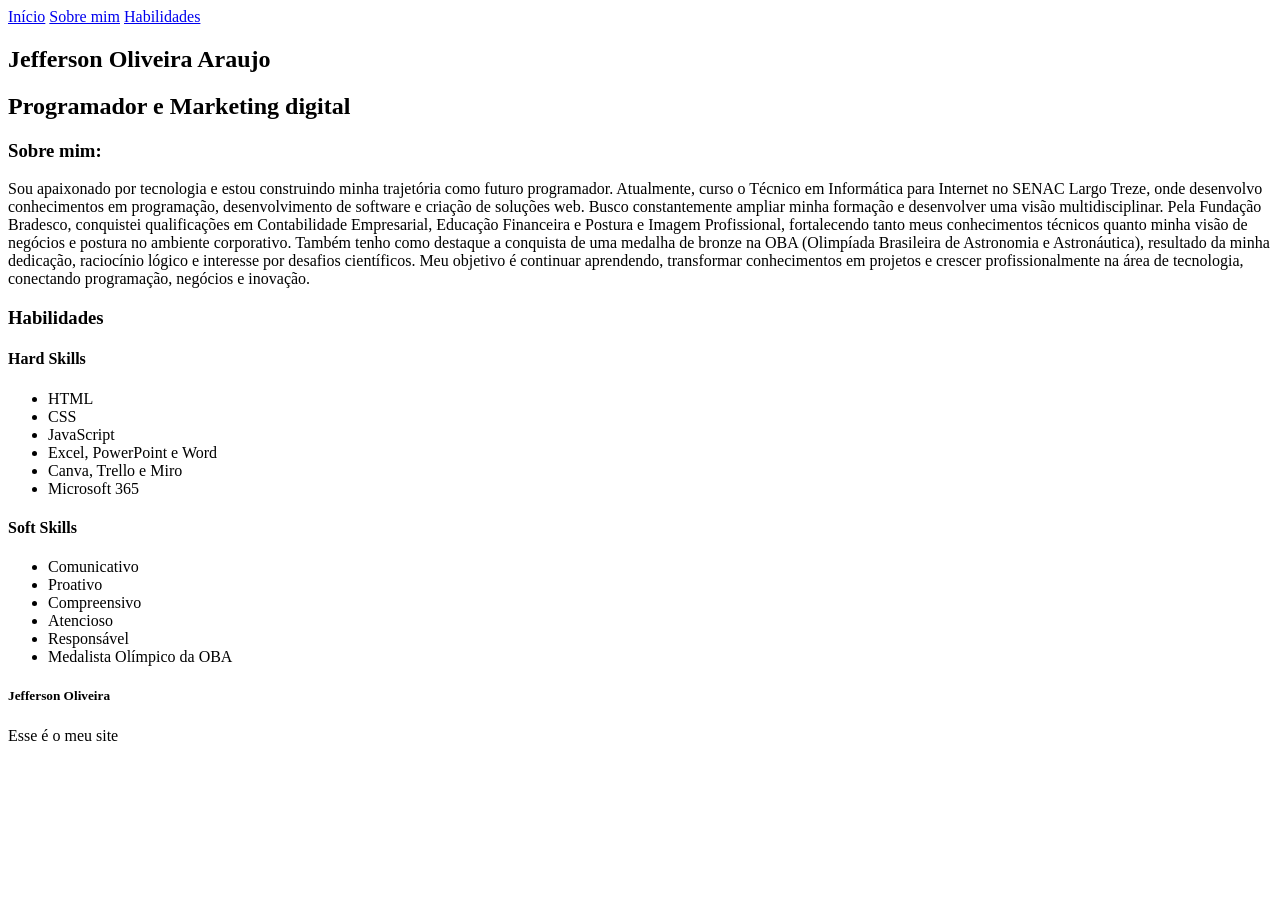
==== Index.html @ b3689dfd "Commit para ver no que dá" ====
<!DOCTYPE html>

<html lang="pt-BR">

<head>
   <title>Jefferson Oliveira Araujo</title>
   <link rel="stylesheet" href="style.css">
</head>

<body>
<header>

    <nav>
        <a href="#apres">Início</a>
        <a href="#sobre">Sobre mim</a>
        <a href="#habil">Habilidades</a>
    </nav>

</header>


<main>

    <section id="apres">

        <div class="apresentacao">

            <h1>Jefferson Oliveira Araujo</h1>

            <h2>Programador e Marketing digital</h2>

        </div>

    </section>


    <section id="sobre">

        <div class="sobreTexto">

            <h3>Sobre mim:</h3>

            <p>
                Sou apaixonado por tecnologia e estou construindo minha trajetória como futuro programador.
                Atualmente, curso o Técnico em Informática para Internet no SENAC Largo Treze, onde desenvolvo
                conhecimentos em programação, desenvolvimento de software e criação de soluções web.

                Busco constantemente ampliar minha formação e desenvolver uma visão multidisciplinar.
                Pela Fundação Bradesco, conquistei qualificações em Contabilidade Empresarial, Educação
                Financeira e Postura e Imagem Profissional, fortalecendo tanto meus conhecimentos técnicos
                quanto minha visão de negócios e postura no ambiente corporativo.

                Também tenho como destaque a conquista de uma medalha de bronze na OBA (Olimpíada Brasileira
                de Astronomia e Astronáutica), resultado da minha dedicação, raciocínio lógico e interesse
                por desafios científicos.

                Meu objetivo é continuar aprendendo, transformar conhecimentos em projetos e crescer
                profissionalmente na área de tecnologia, conectando programação, negócios e inovação.
            </p>

        </div>

    </section>


    <section id="habil">

        <h3>Habilidades</h3>

        <div class="skillsContainer">

            <div class="skillBlock">

                <h4>Hard Skills</h4>

                <ul>
                    <li>HTML</li>
                    <li>CSS</li>
                    <li>JavaScript</li>
                    <li>Excel, PowerPoint e Word</li>
                    <li>Canva, Trello e Miro</li>
                    <li>Microsoft 365</li>
                </ul>

            </div>


            <div class="skillBlock">

                <h4>Soft Skills</h4>

                <ul>
                    <li>Comunicativo</li>
                    <li>Proativo</li>
                    <li>Compreensivo</li>
                    <li>Atencioso</li>
                    <li>Responsável</li>
                    <li>Medalista Olímpico da OBA</li>
                </ul>

            </div>

        </div>

    </section>

</main>


<footer>

    <h5>Jefferson Oliveira</h5>

    <p>Esse é o meu site</p>

</footer>


</body>

</html>
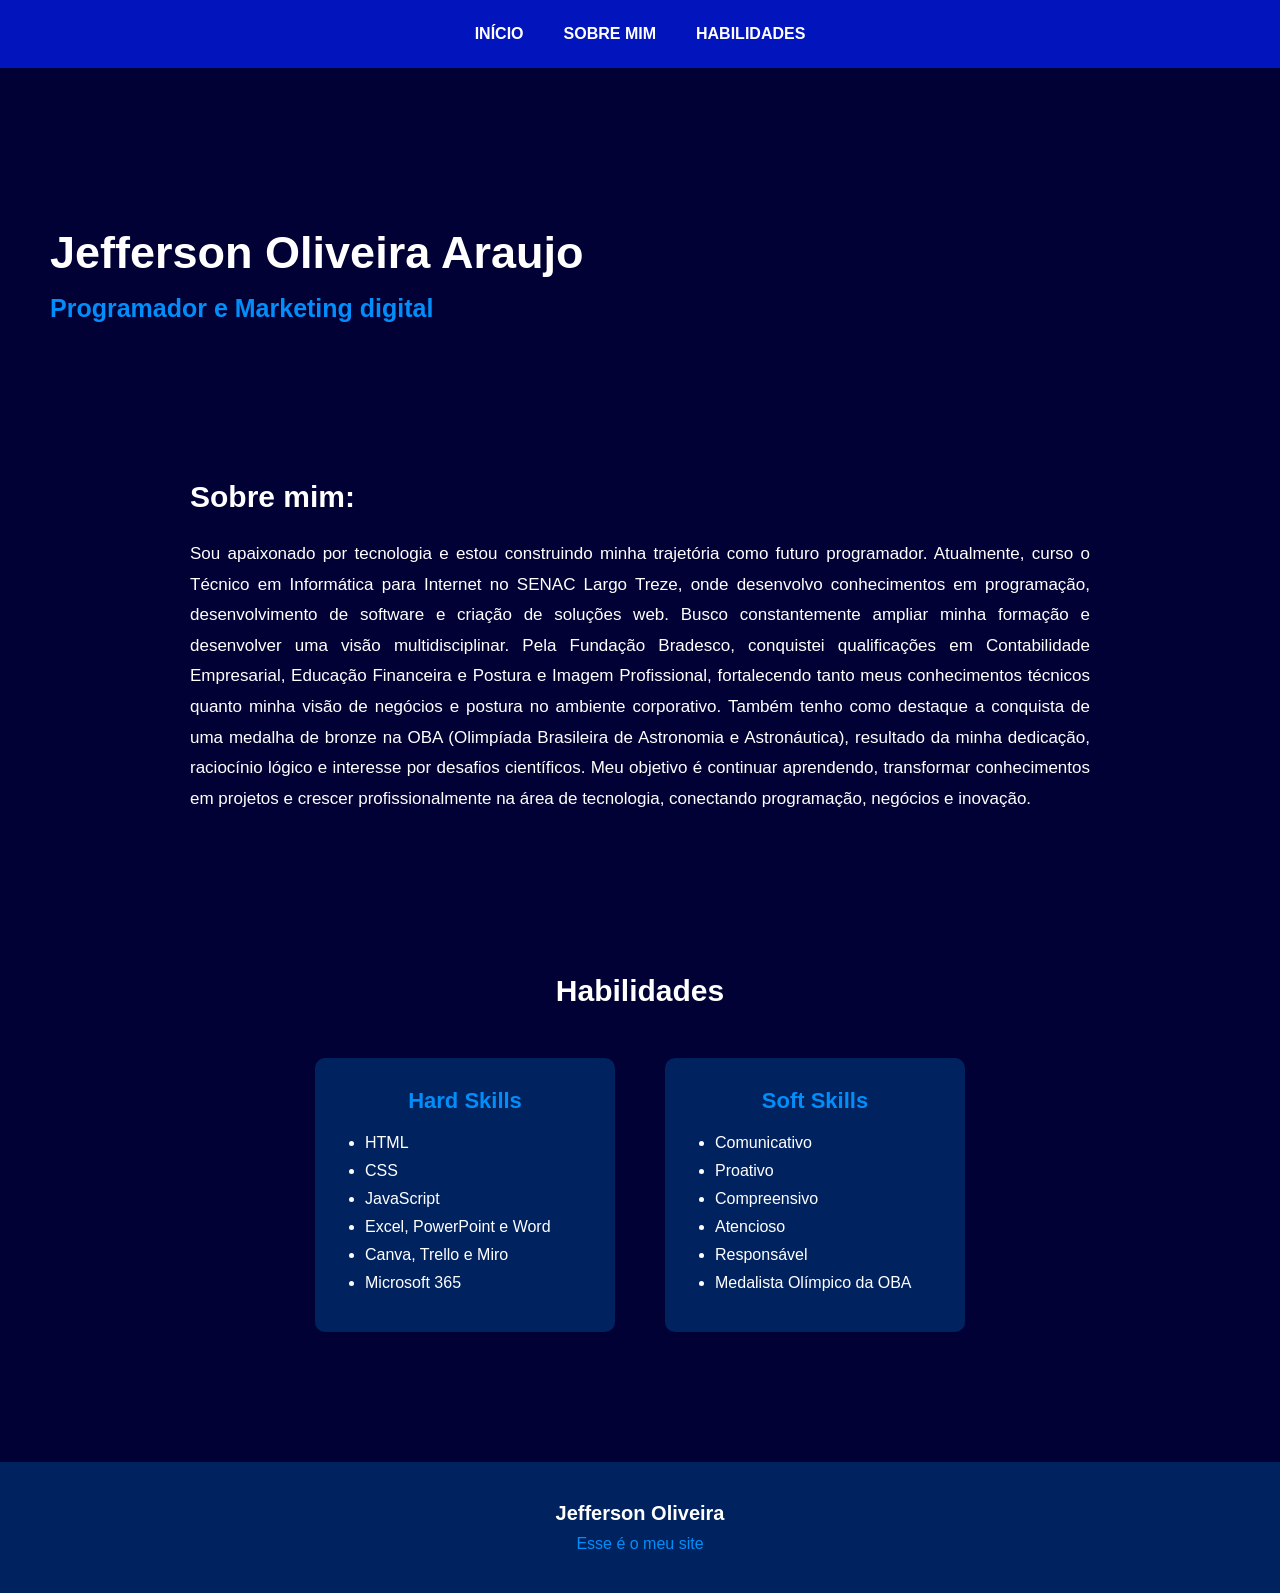
==== commit 6dca60d4: "DEU CERTOOOO" ====
--- a/Index.html
+++ b/Index.html
@@ -26,7 +26,6 @@
         <div class="apresentacao">
 
             <h1>Jefferson Oliveira Araujo</h1>
-
             <h2>Programador e Marketing digital</h2>
 
         </div>
--- a/style.css
+++ b/style.css
@@ -0,0 +1,362 @@
+/* CONFIGURAÇÕES GERAIS */
+* {
+    margin: 0;
+    padding: 0;
+    box-sizing: border-box;
+}
+
+
+/*CORPO DO SITE */
+
+body {
+    /* Fonte principal do site */
+    font-family: Verdana, Geneva, Tahoma, sans-serif;
+
+    /* Cor de fundo da página */
+    background-color: #010135;
+
+    /* Cor padrão dos textos */
+    color: #FFFFFF;
+
+    /* Faz a página ocupar pelo menos a altura da tela */
+    min-height: 100vh;
+}
+
+
+/*MENU*/
+
+/* Cabeçalho */
+header {
+    width: 100%;
+
+    /* Cor azul do menu */
+    background-color: #0215bd;
+
+    /* Espaçamento interno */
+    padding: 25px;
+
+    /* Deixa o menu fixo no topo */
+    position: fixed;
+
+    top: 0;
+    left: 0;
+
+    /* Faz o menu ficar acima dos outros elementos */
+    z-index: 1000;
+}
+
+
+/* Área onde ficam os links */
+nav {
+    display: flex;
+
+    /* Centraliza os links */
+    justify-content: center;
+
+    /* Alinha verticalmente */
+    align-items: center;
+
+    /* Espaço entre os links */
+    gap: 40px;
+
+}
+
+
+/* Links do menu */
+nav a {
+    /* Cor do texto */
+    color: #ffffff;
+
+    /* Retira o sublinhado */
+    text-decoration: none;
+
+    /* Deixa o texto em maiúsculo */
+    text-transform: uppercase;
+
+    /* Deixa o texto em negrito */
+    font-weight: bold;
+
+    /* Tamanho da letra */
+    font-size: 16px;
+
+    /* IMPORTANTE:
+       não colocamos background-color aqui.
+       Assim o link fica transparente e mostra
+       o fundo azul do menu. */
+}
+
+
+/* Quando passar o mouse no link */
+nav a:hover {
+    color: #FFFFFF;
+
+    /* Aparece o sublinhado */
+    text-decoration: underline;
+}
+
+
+/* ================================
+   APRESENTAÇÃO
+   ================================ */
+
+#apres {
+    /* Altura mínima da seção */
+    min-height: 400px;
+
+    /* Espaço para não ficar escondido atrás
+       do menu fixo */
+    padding-top: 150px;
+
+    /* Espaço do lado esquerdo */
+    padding-left: 50px;
+
+    /* Usa Flexbox */
+    display: flex;
+
+    /* Centraliza verticalmente */
+    align-items: center;
+}
+
+
+/* Título principal */
+.apresentacao h1 {
+    font-size: 45px;
+
+    /* Espaço abaixo do título */
+    margin-bottom: 15px;
+}
+
+
+/* Subtítulo */
+.apresentacao h2 {
+    font-size: 25px;
+
+    /* Azul claro */
+    color: #028efa;
+}
+
+
+/* ================================
+   SOBRE MIM
+   ================================ */
+
+#sobre {
+    /* Espaçamento interno */
+    padding: 80px 50px;
+
+    /* Flexbox */
+    display: flex;
+
+    /* Centraliza o conteúdo */
+    justify-content: center;
+}
+
+
+/* Área do texto */
+.sobreTexto {
+    /* Impede que o texto fique muito largo */
+    max-width: 900px;
+}
+
+
+/* Título "Sobre mim" */
+.sobreTexto h3 {
+    font-size: 30px;
+
+    margin-bottom: 25px;
+}
+
+
+/* Parágrafo */
+.sobreTexto p {
+    font-size: 17px;
+
+    /* Espaçamento entre as linhas */
+    line-height: 1.8;
+
+    /* Deixa o texto justificado */
+    text-align: justify;
+}
+
+
+/* ================================
+   HABILIDADES
+   ================================ */
+
+#habil {
+    padding: 80px 50px;
+
+    /* Centraliza os textos */
+    text-align: center;
+}
+
+
+/* Título da seção */
+#habil h3 {
+    font-size: 30px;
+
+    margin-bottom: 50px;
+}
+
+
+/* Container das habilidades */
+.skillsContainer {
+    display: flex;
+
+    /* Centraliza os blocos */
+    justify-content: center;
+
+    /* Espaço entre os blocos */
+    gap: 50px;
+}
+
+
+/* Cada bloco de habilidade */
+.skillBlock {
+    width: 300px;
+
+    /* Fundo azul escuro */
+    background-color: #00235f;
+
+    /* Arredonda os cantos */
+    border-radius: 10px;
+
+    /* Espaçamento interno */
+    padding: 30px;
+
+    /* Texto alinhado à esquerda */
+    text-align: left;
+}
+
+
+/* Título dentro do bloco */
+.skillBlock h4 {
+    color: #028efa;
+
+    font-size: 22px;
+
+    margin-bottom: 20px;
+
+    text-align: center;
+}
+
+
+/* Lista */
+.skillBlock ul {
+    padding-left: 20px;
+}
+
+
+/* Itens da lista */
+.skillBlock li {
+    margin-bottom: 10px;
+}
+
+
+/* ================================
+   RODAPÉ
+   ================================ */
+
+footer {
+    background-color: #00235f;
+
+    padding: 40px;
+
+    /* Centraliza o conteúdo */
+    text-align: center;
+
+    /* Espaço acima do rodapé */
+    margin-top: 50px;
+}
+
+
+/* Título do rodapé */
+footer h5 {
+    font-size: 20px;
+
+    margin-bottom: 10px;
+}
+
+
+/* Texto do rodapé */
+footer p {
+    color: #028efa;
+}
+
+
+/* ================================
+   CELULAR / TABLET
+   ================================ */
+
+/*
+   Essas regras serão usadas quando
+   a tela tiver no máximo 768px.
+*/
+
+@media (max-width: 768px) {
+
+    /* Diminui o espaço entre os links */
+    nav {
+        gap: 15px;
+    }
+
+
+    /* Diminui o tamanho dos links */
+    nav a {
+        font-size: 12px;
+    }
+
+
+    /* APRESENTAÇÃO NO CELULAR */
+    #apres {
+        padding-left: 25px;
+
+        /* Centraliza o texto */
+        text-align: center;
+
+        /* Centraliza horizontalmente */
+        justify-content: center;
+    }
+
+
+    /* Diminui o título */
+    .apresentacao h1 {
+        font-size: 30px;
+    }
+
+
+    /* Diminui o subtítulo */
+    .apresentacao h2 {
+        font-size: 18px;
+    }
+
+
+    /* SOBRE MIM */
+    #sobre {
+        padding: 50px 25px;
+    }
+
+
+    .sobreTexto p {
+        font-size: 15px;
+    }
+
+
+    /* HABILIDADES */
+
+    /* Coloca os blocos um embaixo do outro */
+    .skillsContainer {
+        flex-direction: column;
+
+        /* Centraliza os blocos */
+        align-items: center;
+    }
+
+
+    /* Ajusta a largura dos blocos */
+    .skillBlock {
+        width: 100%;
+
+        max-width: 350px;
+    }
+}
